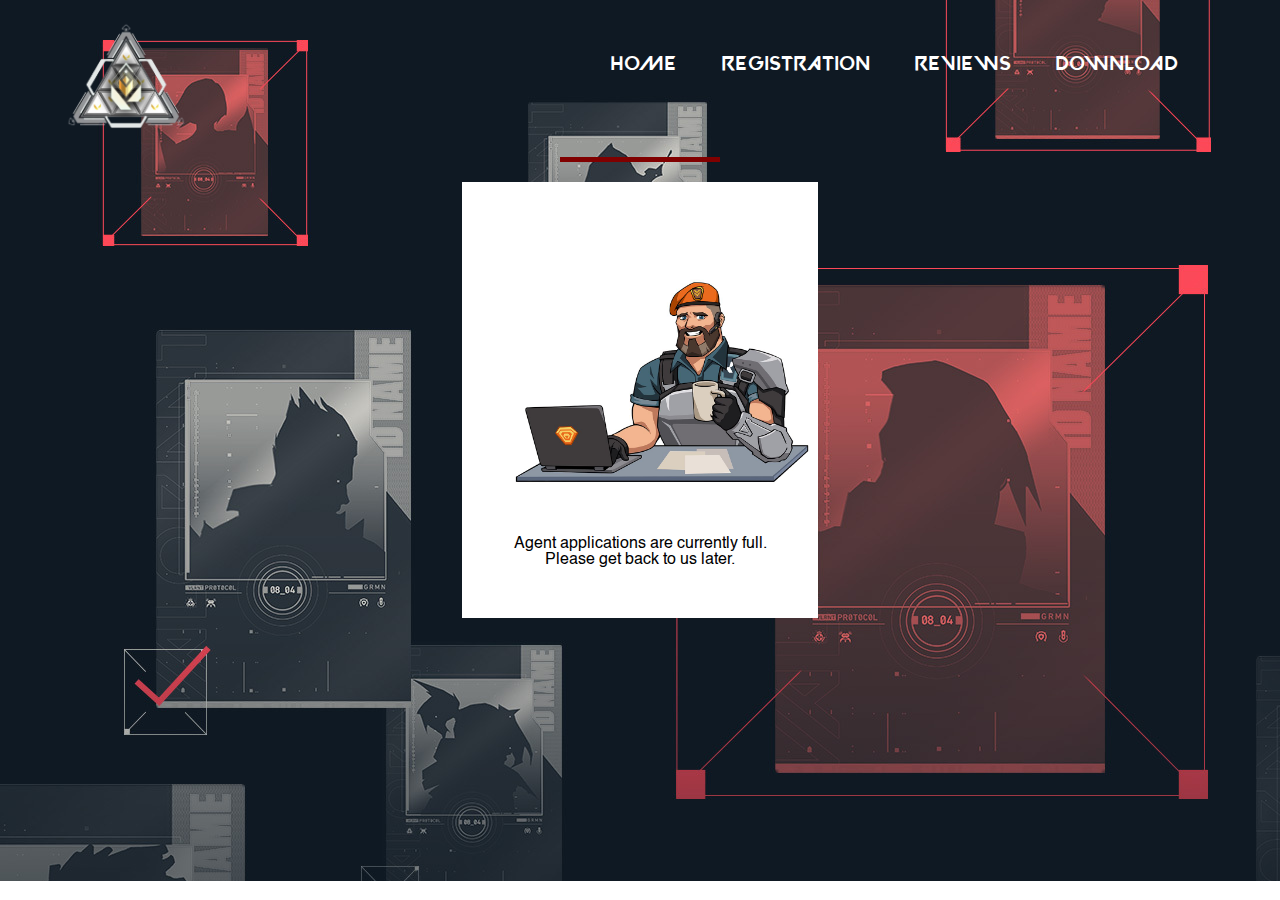
==== pages/apply.html @ be86ca3e "first commit" ====
<!DOCTYPE html>
<html>
<head>
    <title>Apply</title>
    <meta name="viewport" content="width=device-width, initial-scale=1.0">
    <link rel="stylesheet" href="../styles/styles.css"/>
</head>
<body>
    <div class="testimonials">
        <nav>
			<img src="../src/logof.png" class="logo" width="40%">	
			<ul>
				<li><a href="../index.html">Home</a></li>
				<li><a href="registration.html">Registration</a></li>
				<li><a href="reviews.html">Reviews</a></li>
				<li><a href="https://www.playvalorant.com/">Download</a></li>
			</ul>
		</nav>

      <div class="inner">
        <br>
        <br>
        <br>
        <br>
        <br>
        <br>
        <br>


        <div class="border"></div>

        <div class="row">
          <div class="col">
            <div class="testimonial">
              <img id="brim" src="../src/brim.jfif" alt="Reviwer Profile">
                <p>Agent applications are currently full. Please get back to us later.</p>
            </div>
            <br>
            <br>
            <br>
            <br>
            <br>
            <br>
            <br>
            <br>
            <br>
            <br>
            <br>
            <br>
            <br>
          </div>
        </div>
      </div>
    </div>
</body>
</html>
---- styles/styles.css ----
@font-face {
    font-family: 'vfont';
    src: url(../src/vfont.ttf) format(truetype);
}
@font-face {
    font-family: 'Helvetica';
    src: url(../src/Helvetica.ttf) format(truetype);
}
*{
    margin: 0;
    padding: 0;
    box-sizing: border-box;
    font-family: Helvetica;
}
/**home page css**/
.hero{
    width: 100%;
    height: 100vh;
    background-image: linear-gradient(rgba(12,3,51,0.3),
    rgba(12,3,51,0.3));
    position: relative;
    padding: 0 5%;
    display: flex;
    align-items: center;
    justify-content: center;
}
nav{
    width: 100%;
    position: absolute;
    top: -20px;
    left: 0;
    padding: 20px 8%;
    display: flex;
    align-items: center;
    justify-content: space-between;
}
nav .logo{
    width: 130px;
    margin-left: -40px;
    margin-top: 20px;
}
.logo{
    cursor: pointer;
}
nav ul li{
    list-style: none;
    display: inline-block;
    margin-left: 40px;
    position: relative;
}
nav ul li::after{
    content: '';
    height: 3px;
    width: 0;
    background: maroon;
    position: absolute;
    left: 0;
    bottom: -8px;
    transition: 0.5s;
}
nav ul li:hover::after{
    width: 100%;
}
nav ul li a{
    text-decoration: none;
    color: #fff;
    font-size: 20px;
    text-transform: uppercase;
    font-family: 'vfont';
}
.content{
    width: 100%;
    position: absolute;
    top: 50%;
    transform: translateY(-50%);
    text-align: center;
    color: #fff;
}
.content h1{
    font-family: 'vfont', sans-serif;
    font-size: 160px;
    color: #fff;
    font-weight: 600;
    transition: 0.5s;
}
.content p{
    margin: -10px auto;
    font-weight: 100;
    line-height: 25px;
    font-family: 'Helvetica';
    font-size: 20px;
    color: #fff;
}
.content h1:hover{
    -webkit-text-stroke: 2px #fff;
    color: transparent;
}
.content a{
    text-decoration: none;
    display: inline-block;
    color: #fff;
    font-size: 24px;
    border: 2px solid #fff;
    padding: 14px 70px;
    border-radius: 50px;
    margin-top: 20px;
}
.bot button{
    width: 200px;
    padding: 15px 0;
    text-align: center;
    margin: 20px 10px;
    border-radius: 25px;
    font-weight: bold;
    border: 2px solid #fff;
    background: transparent;
    color: #fff;
    cursor: pointer;
    position: relative;
    overflow: hidden;
}
span{
    background: maroon;
    height: 100%;
    width: 0;
    border-radius: 25px;
    position: absolute;
    left: 0;
    bottom: 0;
    z-index: -1;
    transition: 0.5s;
}
button:hover span{
    width: 100%;
}
button:hover{
    border: none;
}
.back-video{
    position: absolute;
    right: 0;
    bottom: 0;
    z-index: -1;
}
@media (min-aspect-ratio: 16/9){
    .back-video{
        width: 100%;
        height: auto;
    }
}
@media (max-aspect-ratio: 16/9){
    .back-video{
        width: auto;
        height: 100%;
    }
}
@media only screen and (max-width: 768px) {
    .hero {
        height: auto;
        min-height: 100vh;
    }
    .back-video {
        position: relative;
    }
    .logo {
        width: 50%;
        margin-top: 20px;
    }
    nav {
        padding: 5px;
    }
    nav ul {
        flex-direction: column;
        align-items: flex-start;
    }
    nav li {
        margin-bottom: 10px;
    }
}
/**registration page css**/
.container{
    width: 100%;
    height: 100vh;
    background-image: linear-gradient(rgba(79, 24, 24, 0.8),rgba(79, 24, 24, 0.8)), url(../src/neon.png);
    background-position: center;
    background-size: cover;
    position: relative;
}
.form-box{
    width: 90%;
    max-width: 450px;
    position: absolute;
    top: 55%;
    left: 50%;
    transform: translate(-50%,-50%);
    background: #fff;
    padding: 50px 60px 70px;
    text-align: center;
}
.form-box h1{
    font-family: 'vfont';
    font-size: 30px;
    margin-bottom: 60px;
    color: maroon;
    position: relative;
}
.form-box h1::after{
    content: '';
    width: 30px;
    height: 4px;
    border-radius: 3px;
    background: maroon;
    position: absolute;
    bottom: -12px;
    left: 50%;
    transform: translateX(-50%);
}
.input-field{
    background: #abc5d1;
    margin: 15px 0;
    border-radius: 3px;
    display: flex;
    align-items: center;
    max-height: 65px;
    transition: max-height 0.5s;
    overflow: hidden;
}
input{
    width: 100%;
    background: transparent;
    border: 0;
    outline: 0;
    padding: 18px 15px;
}
.input-field i{
    margin-left: 15px;
    color: black;
}
form p{
    text-align: left;
    font-size: 13px;
}
form p a{
    text-decoration: none;
    color: maroon
}
.btn-field{
    width: 100%;
    display: flex;
    justify-content: space-between;
}
.btn-field button{
    flex-basis: 48%;
    background: maroon;
    color: #fff;
    height: 40px;
    border-radius: 20px;
    border: 0;
    outline: 0;
    cursor: pointer;
    transition: background 1s;
}
.input-group{
    height: 280px;
}
.btn-field button.disable{
    background: #abc5d1;
    color: #555;
}
/*services css*/
.products{
	font-size: 1.7rem;
	font-family: 'vfont', sans-serif;
	background: #2c3e50;
	color: #ececec;
	padding: 4rem;
    background-image: url(../src/gallery.jfif);
}

h2{
    font-family: 'vfont';
	text-align: center;
	margin-bottom: 5px;
	font-size: 8rem;
    margin-top: 55px;
    color: white;
}
h3{
    font-family: 'vfont';
	text-align: center;
	margin-bottom: 2rem;
	font-size: 20px;
    color: white;
    
}

.all-products{
	display: flex;
	align-items: center;
	justify-content: center;
	flex-wrap: wrap;
}

.product{
	overflow: hidden;
	background: #ffffff;
	color: #21201e;
	text-align: center;
	width: 110px;
	height: 200px;
	padding: 2rem;
	display: flex;
	flex-direction: column;
	align-items: center;
	justify-content: center;
	border-radius: 1.2rem;
	margin: 2rem;
}
.product img{
    width: 65px;
	margin: 1rem;
	transition: all 0.3s;
}

.product .product-title, .product .product-price{
	font-size: 15px;
}

.product:hover img{
	scale:  1.1;
}

.product:hover {
	box-shadow: 5px 15px 25px white;
}

.product a:link, .product a:visited{
	color: #ececec;
	display: inline-block;
	text-decoration: none;
	background-color: #C95B5A;
	padding: 1.2rem 3rem;
	border-radius: 1rem;
	margin-top: 1rem;
	font-size: 14px;
	transition: all 0.2s;
}

.product a:hover{
	transform: scale(1.1);
}
.product0{
	overflow: hidden;
	background: #555;
	color: #21201e;
	text-align: center;
	width: 110px;
	height: 200px;
	padding: 2rem;
	display: flex;
	flex-direction: column;
	align-items: center;
	justify-content: center;
	border-radius: 1.2rem;
	margin: 2rem;
}
.product0 img{
    width: 65px;
	margin: 1rem;
	transition: all 0.3s;
}

.product0 .product-title, .product0 .product-price{
	font-size: 15px;
    color: white;
}

.product0:hover img{
	scale:  1.1;
}

.product0:hover {
	box-shadow: 5px 15px 25px white;
}

.product0 a:link, .product0 a:visited{
	color: #ececec;
	display: inline-block;
	text-decoration: none;
	background-color: #693C3F;
	padding: 1.2rem 3rem;
	border-radius: 1rem;
	margin-top: 1rem;
	font-size: 14px;
	transition: all 0.2s;
}

.product0 a:hover{
	transform: scale(1.1);
}
/*login css*/
.form-box2{
    width: 90%;
    max-width: 450px;
    position: absolute;
    top: 55%;
    left: 50%;
    transform: translate(-50%,-50%);
    background: #fff;
    padding: 50px 60px 2px;
    text-align: center;
}
.form-box2 h1{
    font-family: 'vfont';
    font-size: 30px;
    margin-bottom: 20px;
    color: maroon;
    position: relative;
}
.form-box2 .btn-field{
    justify-content: center;
    position: relative;
    bottom: 70px;
}
.form-box2 .btn-field button{
    flex-basis: 48%;
    background: maroon;
    color: #fff;
    height: 40px;
    border-radius: 20px;
    border: 0;
    outline: 0;
    cursor: pointer;
}
/*reviews css*/

.testimonials{
  padding: 40px 0;
  text-align: center;
  font-family: 'vfont';
  background-image: url(../src/gallery.jfif);
}
.inner{
  max-width: 1200px;
  margin: auto;
  overflow: hidden;
  padding: 0 20px;
}
h1{
    margin-top: 80px;
    font-family: 'vfont';
    color: white;
    font-size: 90px;
}

.border{
  width: 160px;
  height: 5px;
  background: maroon;
  margin: 5px auto;
}

.row{
  display: flex;
  flex-wrap: wrap;
  justify-content: center;
}
.col{
  flex: 33.33%;
  max-width: 33.33%;
  box-sizing: border-box;
  padding: 15px;
}
.testimonial{
  background: #fff;
  padding: 50px;
}
.testimonial img{
  width: 100px;
  height: 100px;
  border-radius: 50%;
}
.testimonial #brim{
    width: 300px;
    height: 300px;
    border-radius: 10%;
}
.name{
  font-size: 20px;
  text-transform: uppercase;
  margin: 20px 0;
  font-family: 'vfont';
}
.stars{
  color: maroon;
  margin-bottom: 20px;
}
@media screen and (max-width:960px) {
.col{
  flex: 100%;
  max-width: 80%;
}
}

@media screen and (max-width:600px) {
.col{
  flex: 100%;
  max-width: 100%;
}
}

/*apply css*/
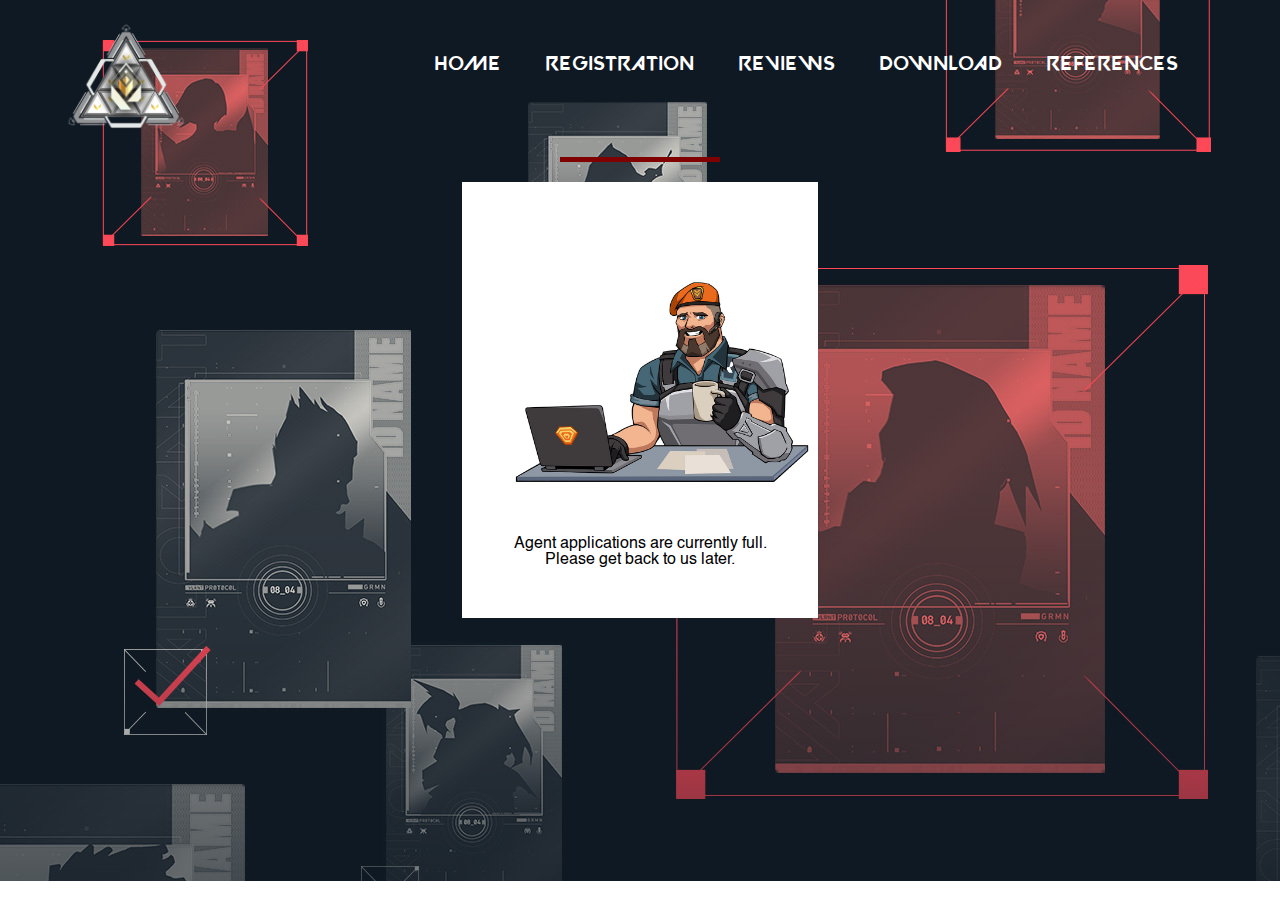
==== commit 5b9e548d: "Update apply.html" ====
--- a/pages/apply.html
+++ b/pages/apply.html
@@ -14,6 +14,7 @@
 				<li><a href="registration.html">Registration</a></li>
 				<li><a href="reviews.html">Reviews</a></li>
 				<li><a href="https://www.playvalorant.com/">Download</a></li>
+				<li><a href="ref.html">References</a></li>
 			</ul>
 		</nav>
 
@@ -53,4 +54,4 @@
       </div>
     </div>
 </body>
-</html>+</html>
--- a/styles/styles.css
+++ b/styles/styles.css
@@ -508,5 +508,9 @@
   max-width: 100%;
 }
 }
-
-/*apply css*/
+/*ref css*/
+.testimonial0 ul li{
+    font-size: 20px;
+    color: white;
+    text-align: left;
+}
